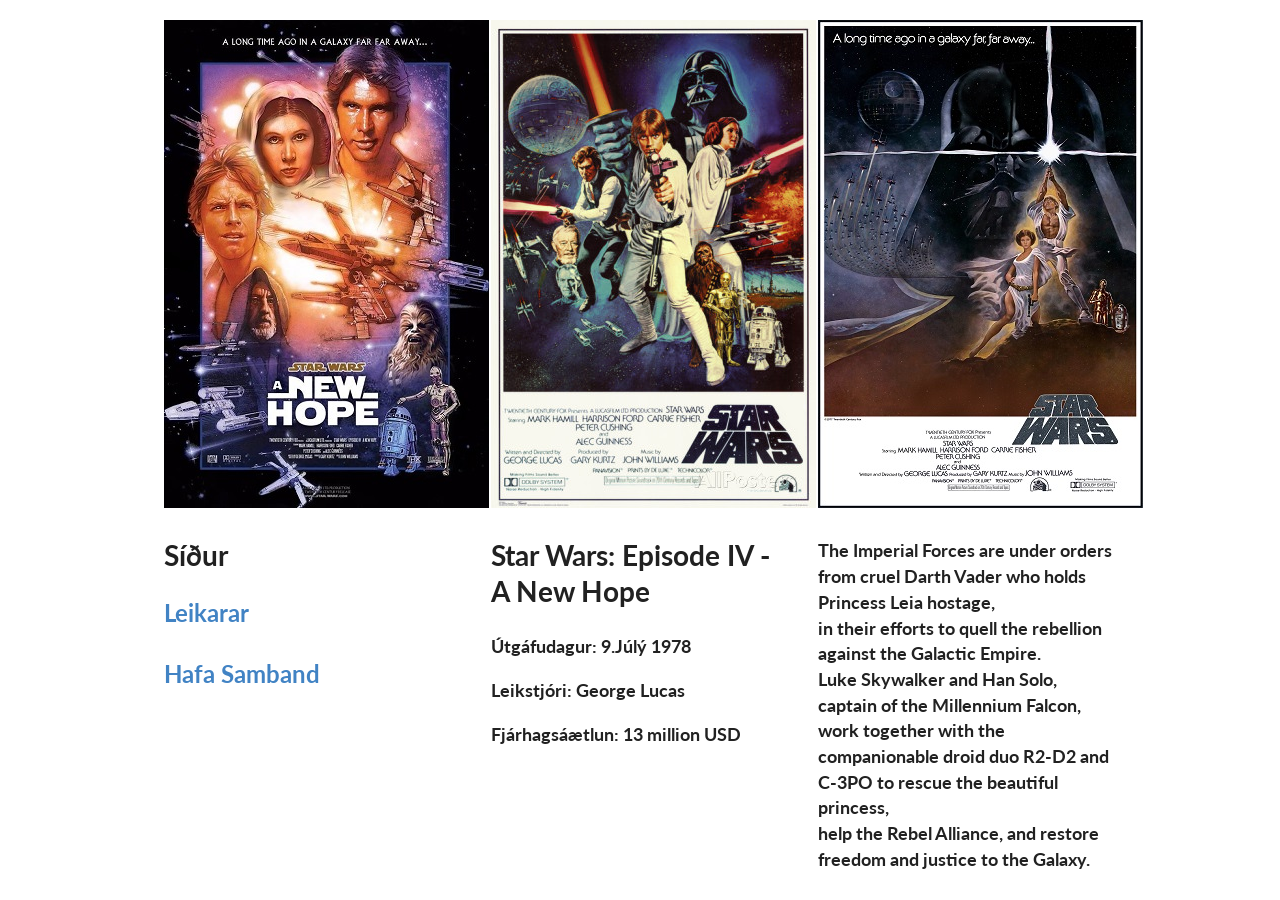
==== Verkefni 4/index.html @ 126e19b1 "Læt verkefni 4 inn" ====
<!DOCTYPE html>
<html>
<head>
	<title>Bíómynd</title>
	<link rel="stylesheet" type="text/css" href="JS/semantic.min.css">
	<link rel="stylesheet" type="text/css" href="styles.css">
	<meta charset="utf-8">
	<script href="JS/jquery-3.3.1.min.ja"></script>
	<script href="JS/semantic.min.ja"></script>
</head>
<body>
	<br>
  	
<div class="ui four column centered grid">
  <div class="column">
  	<img src="starwars3.jpeg">
  	<h1>Síður</h1>
  	<h2>
    <a href="">Leikarar</a><br>
    <br>
    <a href="">Hafa Samband</a>
	</h2>
  </div>

  <div class="column">
  	<img src="starwars.jpeg">
  	<h1>Star Wars: Episode IV - A New Hope</h1>
  	<h3>
    <p>Útgáfudagur: 9.Júlý 1978</p>
    <p>Leikstjóri: George Lucas</p>
    <p>Fjárhagsáætlun: 13 million USD</p>
    <p></p>
    </h3>
  </div>
 
  <div class="column">
  	<img src="starwars2.jpeg">
  	<h3>
    <p>The Imperial Forces are under orders from cruel Darth Vader who holds Princess Leia hostage,<br> 
    in their efforts to quell the rebellion against the Galactic Empire.<br> 
	Luke Skywalker and Han Solo, captain of the Millennium Falcon,<br> 
	work together with the companionable droid duo R2-D2 and C-3PO to rescue the beautiful princess,<br>  
	help the Rebel Alliance, and restore freedom and justice to the Galaxy.</p>
	</h3>
  </div>
</div>

</body>
</html>
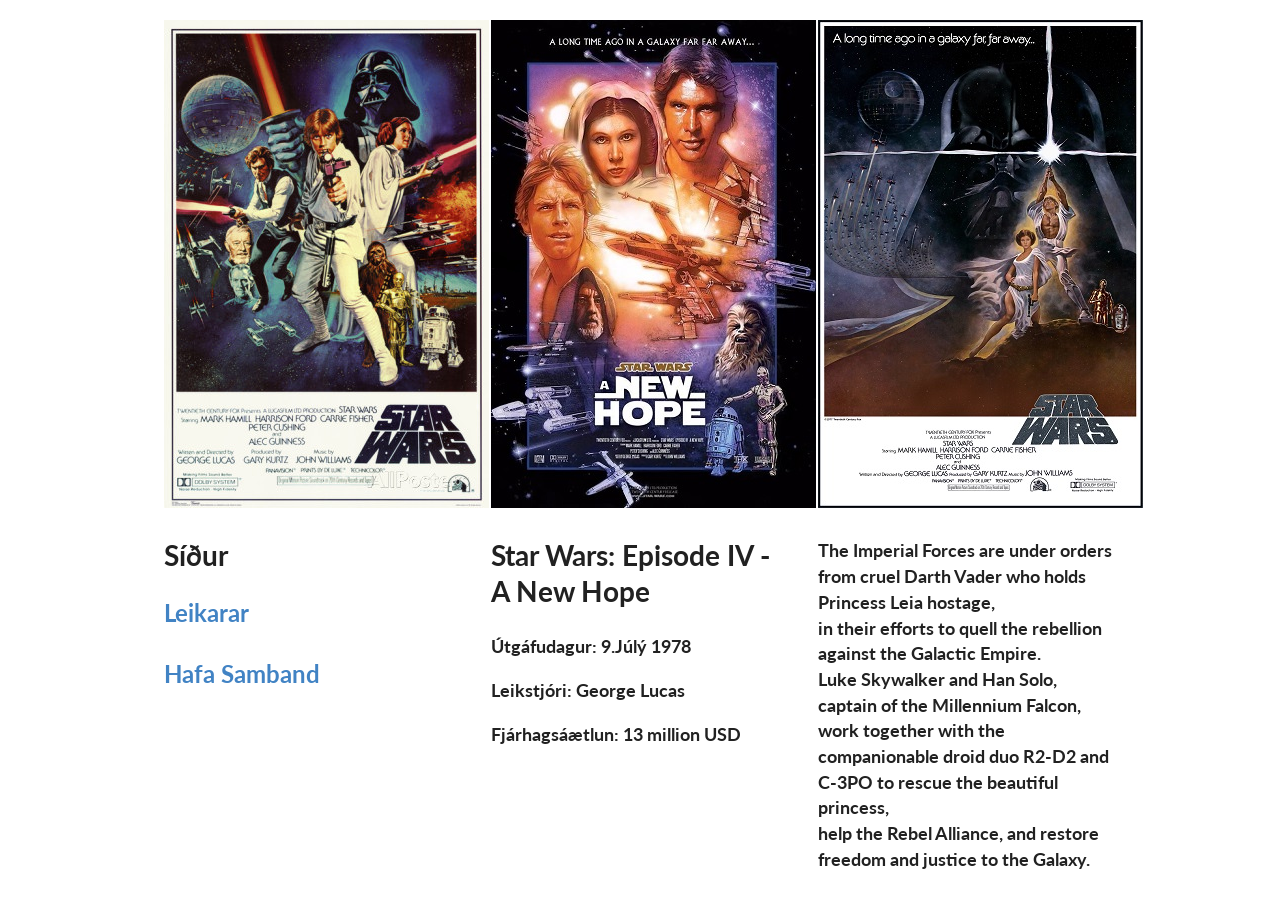
==== commit 9011e5ea: "Bý til nýja html síðu og kl" ====
--- a/Verkefni 4/index.html
+++ b/Verkefni 4/index.html
@@ -5,25 +5,25 @@
 	<link rel="stylesheet" type="text/css" href="JS/semantic.min.css">
 	<link rel="stylesheet" type="text/css" href="styles.css">
 	<meta charset="utf-8">
-	<script href="JS/jquery-3.3.1.min.ja"></script>
-	<script href="JS/semantic.min.ja"></script>
+	<script src="JS/jquery-3.3.1.min.js"></script>
+	<script src="JS/semantic.min.js"></script>
 </head>
 <body>
 	<br>
   	
 <div class="ui four column centered grid">
   <div class="column">
-  	<img src="starwars3.jpeg">
+  	<img src="starwars.jpeg">
   	<h1>Síður</h1>
   	<h2>
-    <a href="">Leikarar</a><br>
+    <a href="leikarar.html">Leikarar</a><br>
     <br>
     <a href="">Hafa Samband</a>
 	</h2>
   </div>
-
+  
   <div class="column">
-  	<img src="starwars.jpeg">
+  	<img src="starwars3.jpeg">
   	<h1>Star Wars: Episode IV - A New Hope</h1>
   	<h3>
     <p>Útgáfudagur: 9.Júlý 1978</p>
@@ -45,5 +45,6 @@
   </div>
 </div>
 
+
 </body>
 </html>
